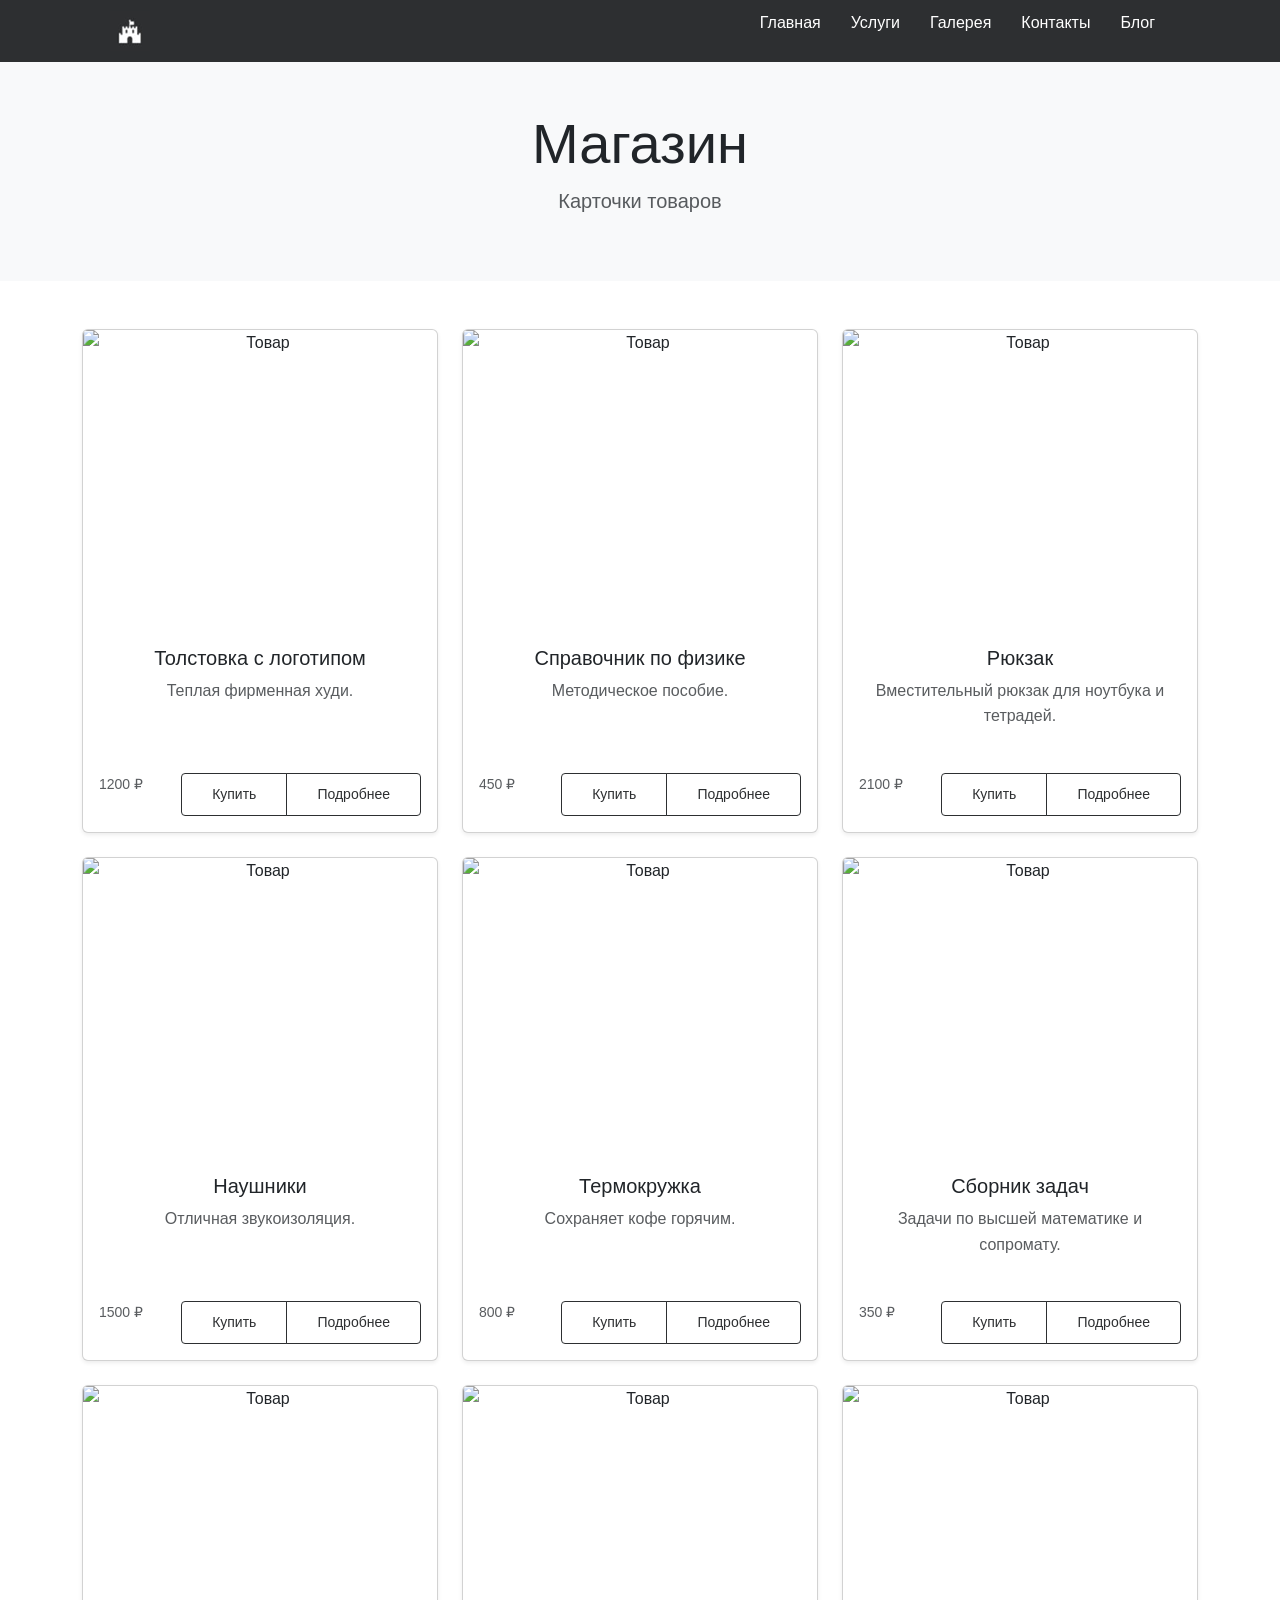
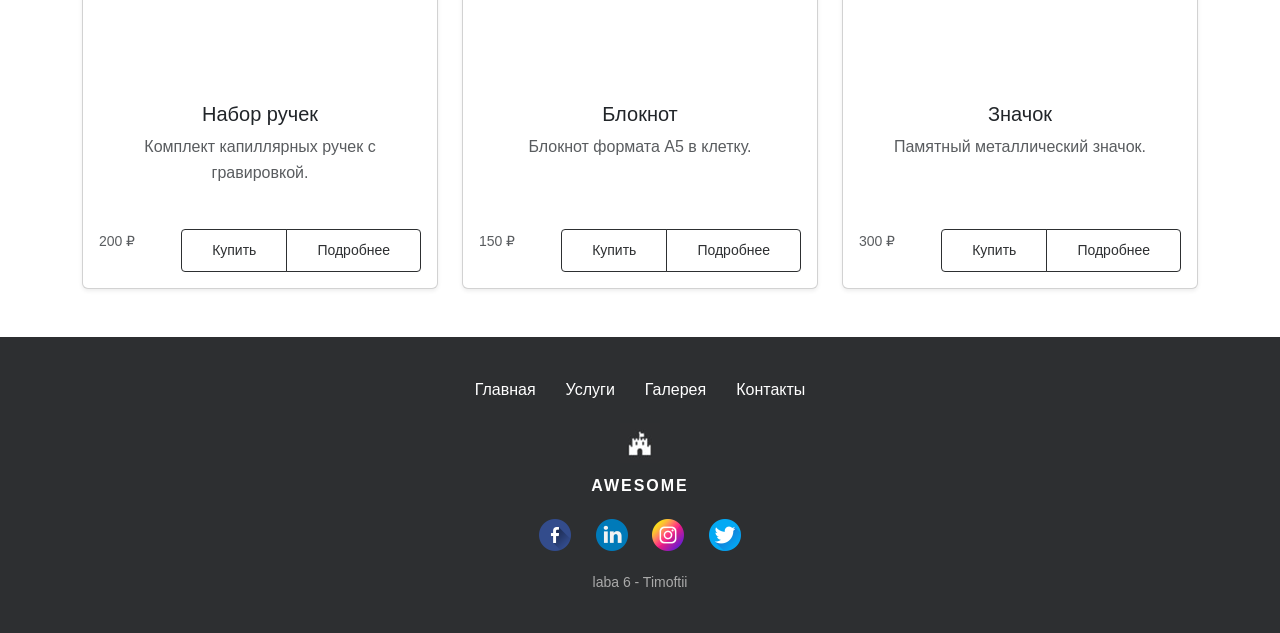
==== shop.html @ bda39eb8 "new" ====
<!DOCTYPE html>
<html lang="ru">
<head>
    <meta charset="UTF-8">
    <meta name="viewport" content="width=device-width, initial-scale=1.0">
    <title>Магазин ФТИ</title>
    
    <link href="https://cdn.jsdelivr.net/npm/bootstrap@5.1.3/dist/css/bootstrap.min.css" rel="stylesheet">
    
    <link rel="stylesheet" href="css/style.css">
</head>
<body>
    <header>
        <nav id="myTopnav"> 
            <div class="logo">
                <img src="img/logo1.png" alt="Логотип">
            </div>
            <div id="hamburger" class="icon">&#9776;</div>
            <ul class="menu">
                <li><a href="#top" class="menu-element" data-link="top">Главная</a></li>
                <li><a href="#services" class="menu-element" data-link="services">Услуги</a></li>
                <li><a href="gallery.html" class="menu-element">Галерея</a></li>
                <li><a href="contacts.html" class="menu-element">Контакты</a></li>
                <li><a href="blog.html" class="menu-element">Блог</a></li>
            </ul>
        </nav>
    </header>

    <main>
        <section class="top-banner py-5 bg-light">
            <div class="container text-center">
                <h1 class="display-4">Магазин</h1>
                <p class="lead text-muted">Карточки товаров</p>
            </div>
        </section>

        <section class="container py-5 text-center">
            <div class="row row-cols-1 row-cols-sm-2 row-cols-md-3 g-4">
                
                <div class="col">
                    <div class="card h-100 shadow-sm">
                        <img src="https://images.unsplash.com/photo-1551860117-7edcfdeb70f8?q=80&w=687&auto=format&fit=crop&ixlib=rb-4.1.0&ixid=M3wxMjA3fDB8MHxwaG90by1wYWdlfHx8fGVufDB8fHx8fA%3D%3D" class="card-img-top product-img" alt="Товар">
                        <div class="card-body d-flex flex-column">
                            <h5 class="card-title">Толстовка с логотипом</h5>
                            <p class="card-text text-muted mb-4">Теплая фирменная худи.</p>
                            <div class="mt-auto d-flex justify-content-between align-items-center">
                                <small class="text-muted">1200 ₽</small>
                                <div class="btn-group">
                                    <button type="button" class="btn btn-sm btn-outline-primary">Купить</button>
                                    <button type="button" class="btn btn-sm btn-outline-secondary">Подробнее</button>
                                </div>
                            </div>
                        </div>
                    </div>
                </div>

                <div class="col">
                    <div class="card h-100 shadow-sm">
                        <img src="https://images.unsplash.com/photo-1544816155-12df9643f363?w=500&q=80" class="card-img-top product-img" alt="Товар">
                        <div class="card-body d-flex flex-column">
                            <h5 class="card-title">Справочник по физике</h5>
                            <p class="card-text text-muted mb-4">Методическое пособие.</p>
                            <div class="mt-auto d-flex justify-content-between align-items-center">
                                <small class="text-muted">450 ₽</small>
                                <div class="btn-group">
                                    <button type="button" class="btn btn-sm btn-outline-primary">Купить</button>
                                    <button type="button" class="btn btn-sm btn-outline-secondary">Подробнее</button>
                                </div>
                            </div>
                        </div>
                    </div>
                </div>

                <div class="col">
                    <div class="card h-100 shadow-sm">
                        <img src="https://images.unsplash.com/photo-1514222709107-a180c68d72b4?w=500&q=80" class="card-img-top product-img" alt="Товар">
                        <div class="card-body d-flex flex-column">
                            <h5 class="card-title">Рюкзак</h5>
                            <p class="card-text text-muted mb-4">Вместительный рюкзак для ноутбука и тетрадей.</p>
                            <div class="mt-auto d-flex justify-content-between align-items-center">
                                <small class="text-muted">2100 ₽</small>
                                <div class="btn-group">
                                    <button type="button" class="btn btn-sm btn-outline-primary">Купить</button>
                                    <button type="button" class="btn btn-sm btn-outline-secondary">Подробнее</button>
                                </div>
                            </div>
                        </div>
                    </div>
                </div>

                <div class="col">
                    <div class="card h-100 shadow-sm">
                        <img src="https://images.unsplash.com/photo-1505740420928-5e560c06d30e?w=500&q=80" class="card-img-top product-img" alt="Товар">
                        <div class="card-body d-flex flex-column">
                            <h5 class="card-title">Наушники</h5>
                            <p class="card-text text-muted mb-4">Отличная звукоизоляция.</p>
                            <div class="mt-auto d-flex justify-content-between align-items-center">
                                <small class="text-muted">1500 ₽</small>
                                <div class="btn-group">
                                    <button type="button" class="btn btn-sm btn-outline-primary">Купить</button>
                                    <button type="button" class="btn btn-sm btn-outline-secondary">Подробнее</button>
                                </div>
                            </div>
                        </div>
                    </div>
                </div>

                <div class="col">
                    <div class="card h-100 shadow-sm">
                        <img src="https://images.unsplash.com/photo-1581622558667-3419a8dc5f83?w=500&q=80" class="card-img-top product-img" alt="Товар">
                        <div class="card-body d-flex flex-column">
                            <h5 class="card-title">Термокружка</h5>
                            <p class="card-text text-muted mb-4">Сохраняет кофе горячим.</p>
                            <div class="mt-auto d-flex justify-content-between align-items-center">
                                <small class="text-muted">800 ₽</small>
                                <div class="btn-group">
                                    <button type="button" class="btn btn-sm btn-outline-primary">Купить</button>
                                    <button type="button" class="btn btn-sm btn-outline-secondary">Подробнее</button>
                                </div>
                            </div>
                        </div>
                    </div>
                </div>

                <div class="col">
                    <div class="card h-100 shadow-sm">
                        <img src="https://images.unsplash.com/photo-1543002588-bfa74002ed7e?w=500&q=80" class="card-img-top product-img" alt="Товар">
                        <div class="card-body d-flex flex-column">
                            <h5 class="card-title">Сборник задач</h5>
                            <p class="card-text text-muted mb-4">Задачи по высшей математике и сопромату.</p>
                            <div class="mt-auto d-flex justify-content-between align-items-center">
                                <small class="text-muted">350 ₽</small>
                                <div class="btn-group">
                                    <button type="button" class="btn btn-sm btn-outline-primary">Купить</button>
                                    <button type="button" class="btn btn-sm btn-outline-secondary">Подробнее</button>
                                </div>
                            </div>
                        </div>
                    </div>
                </div>

                <div class="col">
                    <div class="card h-100 shadow-sm">
                        <img src="https://images.unsplash.com/photo-1448471237638-f8ccc7d5ac9d?q=80&w=715&auto=format&fit=crop&ixlib=rb-4.1.0&ixid=M3wxMjA3fDB8MHxwaG90by1wYWdlfHx8fGVufDB8fHx8fA%3D%3D" class="card-img-top product-img" alt="Товар">
                        <div class="card-body d-flex flex-column">
                            <h5 class="card-title">Набор ручек</h5>
                            <p class="card-text text-muted mb-4">Комплект капиллярных ручек с гравировкой.</p>
                            <div class="mt-auto d-flex justify-content-between align-items-center">
                                <small class="text-muted">200 ₽</small>
                                <div class="btn-group">
                                    <button type="button" class="btn btn-sm btn-outline-primary">Купить</button>
                                    <button type="button" class="btn btn-sm btn-outline-secondary">Подробнее</button>
                                </div>
                            </div>
                        </div>
                    </div>
                </div>

                <div class="col">
                    <div class="card h-100 shadow-sm">
                        <img src="https://images.unsplash.com/photo-1517842645767-c639042777db?w=500&q=80&utm_source=chatgpt.com" class="card-img-top product-img" alt="Товар">
                        <div class="card-body d-flex flex-column">
                            <h5 class="card-title">Блокнот</h5>
                            <p class="card-text text-muted mb-4">Блокнот формата А5 в клетку.</p>
                            <div class="mt-auto d-flex justify-content-between align-items-center">
                                <small class="text-muted">150 ₽</small>
                                <div class="btn-group">
                                    <button type="button" class="btn btn-sm btn-outline-primary">Купить</button>
                                    <button type="button" class="btn btn-sm btn-outline-secondary">Подробнее</button>
                                </div>
                            </div>
                        </div>
                    </div>
                </div>

                <div class="col">
                    <div class="card h-100 shadow-sm">
                        <img src="https://images.unsplash.com/photo-1585776245991-cf89dd7fc73a?w=500&q=80" class="card-img-top product-img" alt="Товар">
                        <div class="card-body d-flex flex-column">
                            <h5 class="card-title">Значок</h5>
                            <p class="card-text text-muted mb-4">Памятный металлический значок.</p>
                            <div class="mt-auto d-flex justify-content-between align-items-center">
                                <small class="text-muted">300 ₽</small>
                                <div class="btn-group">
                                    <button type="button" class="btn btn-sm btn-outline-primary">Купить</button>
                                    <button type="button" class="btn btn-sm btn-outline-secondary">Подробнее</button>
                                </div>
                            </div>
                        </div>
                    </div>
                </div>

            </div>
        </section>
    </main>

    <footer>
        <ul class="menu">
            <li><a href="#top" class="menu-element" data-link="top">Главная</a></li>
            <li><a href="#services" class="menu-element" data-link="services">Услуги</a></li>
            <li><a href="#portfolio" class="menu-element" data-link="portfolio">Галерея</a></li>
            <li><a href="contacts.html" class="menu-element">Контакты</a></li>
        </ul>
        <div class="brand">
            <img src="img/logo1.png" alt="Логотип сайта">
            <span>AWESOME</span>
        </div>
        <div class="social-icons">
            <a href="#" title="Facebook"><img src="img/facebook.png" alt="FB"></a>
            <a href="#" title="LinkedIn"><img src="img/linked.png" alt="LI"></a>
            <a href="#" title="Instagram"><img src="img/inst.png" alt="Insta"></a>
            <a href="#" title="Twitter"><img src="img/twitter.png" alt="Tw"></a>
        </div>
        <div class="copyright">laba 6 - Timoftii</div>
    </footer>

    <script src="https://cdn.jsdelivr.net/npm/bootstrap@5.1.3/dist/js/bootstrap.bundle.min.js"></script>
</body>
</html>
---- css/style.css ----
* {
    margin: 0;
    padding: 0;
    box-sizing: border-box;
}
body {
    font-family: "Open Sans", Helvetica, Arial, sans-serif;
    line-height: 1.6;
    font-weight: 400;
}
/* --- ШАПКА (Header) --- */
/* Закрепляем шапку при прокрутке (Рис. 57) */
header {
    background: #2d2f31;
    position: sticky;
    top: 0;
    z-index: 100; /* Чтобы шапка была поверх всего */
    width: 100%;
}
header nav {
    display: flex;
    justify-content: space-between;
    align-items: center;
    max-width: 1100px;
    margin: auto;
    padding: 0 20px;
    min-height: 60px;
    position: relative;
}
header nav .logo img {
    width: 40px;
    vertical-align: middle;
}
/* Скрываем гамбургер на больших экранах */
.icon {
    display: none;
}
/* Меню */
header ul.menu {
    list-style: none;
    display: flex;
}
header ul.menu li a {
    text-decoration: none;
    color: #fff;
    padding: 10px 15px;
    transition: 0.3s;
    display: block;
}
header ul.menu li a:hover {
    border-bottom: 1px solid #fff;
}
/* --- ОБЩИЕ СТИЛИ СЕКЦИЙ --- */
.main-title {
    font-size: 32px;
    font-weight: 300;
    color: #313131;
    text-align: center;
    margin-top: 50px;
}
.main-title-description {
    text-align: center;
    color: #616161;
    margin-bottom: 40px;
}
.delimiter {
    width: 100px;
    height: 1px;
    background: #e91e63;
    margin: 10px auto 15px;
}

.top-image {
    max-height: 300px; /* Ограничение высоты */
    width: 100%;       /* Полная ширина контейнера */
    object-fit: cover; /* Кадрирование без искажений */
    display: block;    /* Чтобы избежать лишних отступов */
}

/* --- УСЛУГИ --- */
.container-row {
    display: flex;
    justify-content: center;
    flex-wrap: wrap;
    max-width: 1200px;
    margin: 0 auto 50px;
}
.row-item {
    flex: 0 1 300px;
    margin: 15px;
    padding: 20px;
    text-align: center;
}
.row-item img { width: 64px; margin-bottom: 15px; }
/* --- ПОДРОБНЕЕ (Overlay) --- */
.learn-more {
    background-image: url('../img/podrobnosti.jfif');
    background-attachment: fixed; /* Фиксированный фон */
    background-position: center;
    background-size: cover;
    text-align: center;
    position: relative;
    padding: 100px 0;
}
/* Затемнение фона и инверсия цвета (Рис. 39, 41) */
.overlay.black-back { color: white; }
.overlay.black-back:before {
    content: "";
    position: absolute;
    top: 0; left: 0; width: 100%; height: 100%;
    background: rgba(0,0,0,0.5); /* Полупрозрачный черный */
    z-index: 1;
}
.overlay .content {
    position: relative;
    z-index: 2; /* Текст поверх затемнения */
}
.btn {
    display: inline-block;
    padding: 10px 30px;
    border: 1px solid #fff;
    color: #fff;
    text-decoration: none;
    margin-top: 20px;
    transition: 0.3s;
    cursor: pointer;
}
.btn:hover { background: #fff; color: #000; }

.btn-outline-primary {
    border-color: #2d2f31;
    color: #2d2f31;
}

.btn-outline-primary:hover {
    background: #0d6efd;
    color: white;
}

.learn-more h2 {
    font-size: 2.5em;
    margin-bottom: 5px;
}

.btn-outline-secondary {
    border-color: #2d2f31;
    color: #2d2f31;
}

.btn-outline-secondary:hover {
    background: #6c757d;
    color: white;
}

/* --- ПОРТФОЛИО --- */
.portfolio-container {
    display: flex;
    flex-wrap: wrap;
    margin-bottom: 50px;
}
.portfolio-item {
    background-size: cover;
    background-position: center;
    width: 33.33%;
    height: 250px;
    display: flex;
    align-items: center;
    justify-content: center;
    cursor: pointer;
}
.description-container {
    padding: 20px;
    display: flex;
    flex-direction: column;
    justify-content: center;
    text-align: center;
    opacity: 0; /* Скрыто по умолчанию */
    height: 100%;
    width: 100%;
    background: rgba(45, 47, 49, 0.8); /* Темный фон */
    transition: all 250ms ease-in-out;
}
.portfolio-item:hover .description-container { opacity: 1; }
.portfolio-title { color: white; font-size: 22px; margin-bottom: 5px; }
.portfolio-description { color: #ddd; }
/* --- КОНТАКТНАЯ ФОРМА (Новое в Лабе 4) --- */
.contact-section {
    padding: 20px;
    background: #f9f9f9;
}
.contact-form-container {
    max-width: 800px;
    margin: 0 auto 50px;
}
.form-row {
    display: flex;
    justify-content: space-between;
    gap: 20px;
}
.form-element {
    width: 100%;
    padding: 15px;
    margin-bottom: 20px;
    border: 1px solid #ccc;
    font-family: inherit;
}
.form-element:focus {
    border-color: #2d2f31;
    outline: none;
}
/* Чекбокс (Рис. 48) */
.form-checkbox-container {
    margin-bottom: 20px;
}
.form-checkbox-container label {
    margin-left: 10px;
    cursor: pointer;
    color: #555;
}
/* Кнопка формы (Рис. 45) */
.form-btn {
    border-color: #2d2f31;
    color: #2d2f31;
    font-size: 16px;
}
.form-btn:hover {
    background: #2d2f31;
    color: white;
}
.form-btn:active {
    background: #000;
}
/* --- ПОДВАЛ (Footer) (Новое в Лабе 4) --- */
footer {
    background: #2d2f31;
    color: #fff;
    padding: 40px 20px;
    text-align: center;
}
footer ul {
    list-style: none;
    display: flex;
    justify-content: center; /* Центрируем меню */
    margin-bottom: 20px;
    padding: 0;
}
footer ul li a {
    color: #fff;
    text-decoration: none;
    padding: 0 15px;
}
/* Бренд в подвале */
.brand {
    display: flex;
    flex-direction: column;
    align-items: center;
    margin-bottom: 20px;
}
.brand img { width: 40px; margin-bottom: 10px; }
.brand span { font-weight: bold; letter-spacing: 2px; }
/* Социальные иконки */
.social-icons { margin-bottom: 20px; }
.social-icons a { text-decoration: none; margin: 0 10px; }
.social-icons img { width: 32px; transition: 0.3s; }
.social-icons img:hover { transform: scale(1.1); }
.copyright { font-size: 14px; color: #aaa; }
/* --- МЕДИА ЗАПРОСЫ (АДАПТИВНОСТЬ) --- */
@media (max-width: 992px) {
    .portfolio-item { width: 50%; }
   
    /* Стили для мобильного меню (Рис. 59) */
    .icon {
        display: flex; /* Показываем гамбургер */
        color: white;
        font-size: 24px;
        cursor: pointer;
        border: 1px solid white;
        padding: 5px 10px;
        border-radius: 4px;
    }
   
    /* Скрываем обычное меню */
    header ul.menu { display: none; }
    /* Класс, который добавляет JS для показа меню */
    header nav.responsive {
        flex-direction: column;
        align-items: flex-start;
    }
   
    header nav.responsive .menu {
        display: flex;
        flex-direction: column;
        width: 100%;
    }
    header nav.responsive .icon {
        position: absolute;
        right: 20px;
        top: 15px;
    }
}
@media (max-width: 576px) {
    .portfolio-item { width: 100%; }
    .form-row { flex-direction: column; gap: 0; }
}
/* ---- МОДАЛЬНОЕ ОКНО ---- */
.popup-container {
    position: fixed;
    top: 0;
    left: 0;
    width: 100%;
    height: 100%;
    background: rgba(0,0,0,0.8);
    opacity: 0;
    transition: all 250ms ease-in-out;
    display: flex;
    justify-content: center;
    align-items: center;
    z-index: 1000;
}
.popup-container.active {
    opacity: 1;
}
.popup {
    max-width: 80%;
    max-height: 80%;
    transform: scale(0.8);
    transition: all 250ms ease-in-out;
    cursor: pointer;
}
.popup-container.active .popup {
    transform: scale(1);
}
/* ---- ОТЗЫВЫ ---- */
.testimonials {
    padding: 40px 20px;
}
.testimonials-container {
    max-width: 1000px;
    margin: 0 auto 30px;
    overflow: hidden;
}
.testimonials-inner {
    display: flex;
    transition: transform 0.3s ease-in-out;
}
.testimonial-item {
    background: #fff;
    border-radius: 10px;
    box-shadow: 0 3px 10px rgba(0,0,0,0.1);
    padding: 30px;
    margin: 20px;
    width: calc(50% - 40px);
    min-width: calc(50% - 40px);
    flex-shrink: 0;
}
.review-header {
    display: flex;
    align-items: center;
    margin-bottom: 15px;
}
.review-avatar {
    width: 56px;
    height: 56px;
    border-radius: 50%;
    margin-right: 15px;
    object-fit: cover;
}
.review-info h4 {
    margin: 0;
    font-size: 18px;
    color: #222;
}
.review-date {
    font-size: 13px;
    color: #888;
}
.review-text {
    margin-top: 10px;
    font-size: 15px;
    color: #555;
    line-height: 1.5;
}
.controls {
    text-align: center;
    margin-bottom: 20px;
}
.control-item {
    display: inline-block;
    width: 12px;
    height: 12px;
    background: #ccc;
    border-radius: 50%;
    margin: 0 5px;
    cursor: pointer;
}
.control-item.active {
    background: #e91e63;
}
/* --- НОВЫЕ СТИЛИ ДЛЯ ЛАБОРАТОРНОЙ №6 --- */

/* 1. Модификатор для обложки страницы контактов */
.contacts-top-image {
    max-height: 200px;
}

/* 2. Секция контактной информации (Две колонки) */
.contact-info-container {
    display: flex;
    max-width: 1000px;
    margin: 40px auto;
    padding: 0 20px;
    align-items: center;
    gap: 40px;
}
.contact-info-image {
    flex: 1;
    text-align: center;
}
.contact-info-image img {
    max-width: 100%;
    border-radius: 8px;
}
.contact-info-text {
    flex: 1;
}
.contact-desc {
    margin-bottom: 20px;
    color: #555;
}

/* Сетка контактных данных (Пропорция 1 к 3) */
.contact-details-grid {
    display: flex;
    flex-wrap: wrap;
    flex-direction: column;
}
.contact-details-grid .detail-label {
    flex: 1; /* 1 часть ширины */
    font-weight: 600;
    margin-bottom: 15px;
    color: #333;
}
.contact-details-grid .detail-value {
    flex: 3; /* 3 части ширины */
    margin-bottom: 15px;
    color: #666;
}

/* 3. Секция достижений */
.achievements {
    background: #2d2f31;
    padding: 60px 0;
    margin: 50px 0;
    color: white;
}
.achieve-container {
    display: flex;
    max-width: 1100px;
    margin: 0 auto;
    justify-content: space-between;
}
.achieve-box {
    width: 25%;
    text-align: center;
    padding: 20px;
}
.achieve-box .counter {
    font-size: 48px;
    font-weight: 700;
    color: #e91e63;
    margin-bottom: 10px;
}
.achieve-text {
    font-size: 16px;
    letter-spacing: 1px;
}

/* 4. Отступы для карты */
.map-section {
    margin: 60px 0;
}
.map-container {
    margin-top: 30px;
}

/* 5. Адаптивность (Медиа-запросы) */
@media (max-width: 992px) {
    /* Сброс анимации отзывов для мобильных телефонов (Рис. 115-117) */
    .testimonials-inner {
        transform: translate(0) !important;
        flex-direction: column;
    }
    .testimonial-item {
        width: 100%;
        min-width: 100%;
        margin: 10px 0;
    }
    .controls {
        display: none; /* Прячем точки управления слайдером */
    }
}

@media (max-width: 768px) {
    /* Перенос колонок контактов друг под друга */
    .contact-info-container {
        flex-direction: column;
    }
    .contact-details-grid .detail-label {
        flex: 100%;
        margin-bottom: 5px;
    }
    .contact-details-grid .detail-value {
        flex: 100%;
        margin-bottom: 20px;
    }
    
    /* Достижения в 2 колонки */
    .achieve-container {
        flex-wrap: wrap;
    }
    .achieve-box {
        width: 50%;
    }
}

@media (max-width: 576px) {
    /* Достижения в 1 колонку, уменьшенный шрифт */
    .achieve-box {
        width: 100%;
        margin-bottom: 20px;
    }
    .achieve-box .counter {
        font-size: 38px;
    }
}

/* --- СТИЛИ ДЛЯ ЛАБОРАТОРНОЙ №8 (gallery.html) --- */

/* Самописный слайдер (jQuery) */
.slider-container {
    width: 100%;
    max-width: 1000px;
    height: 400px;
    position: relative;
    margin: 40px auto;
    background-color: #2d2f31;
    border-radius: 8px;
    overflow: hidden;
}

.slider-image {
    width: 100%;
    height: 100%;
    /* Первая картинка по умолчанию */
    background-image: url('https://images.unsplash.com/photo-1532094349884-543bc11b234d?auto=format&fit=crop&w=1000&q=80'); 
    background-size: cover;
    background-position: center center;
    opacity: 1;
}

/* Боковые тени управления [cite: 178, 180] */
.slider-arrow-left, 
.slider-arrow-right {
    position: absolute;
    top: 0;
    bottom: 0;
    width: 15%;
    cursor: pointer;
    transition: opacity 0.3s ease;
}

.slider-arrow-left {
    left: 0;
    background: linear-gradient(to right, rgba(0,0,0,0.6), rgba(0,0,0,0));
}

.slider-arrow-right {
    right: 0;
    background: linear-gradient(to left, rgba(0,0,0,0.6), rgba(0,0,0,0));
}

.slider-arrow-left:hover, 
.slider-arrow-right:hover {
    opacity: 0.7;
}

/* Ограничение ширины для Bootstrap слайдера, чтобы он совпадал по размерам [cite: 226] */
#carouselExampleCaptions {
    max-width: 1000px;
    margin: 40px auto;
    border-radius: 8px;
    overflow: hidden;
}

.product-img {
    width: 100%;
    height: 300px;          /* фиксированная высота блока */
    object-fit: cover;      /* заполняет блок, обрезая лишнее */
    object-position: center;/* центрирует изображение */
    display: block;
}
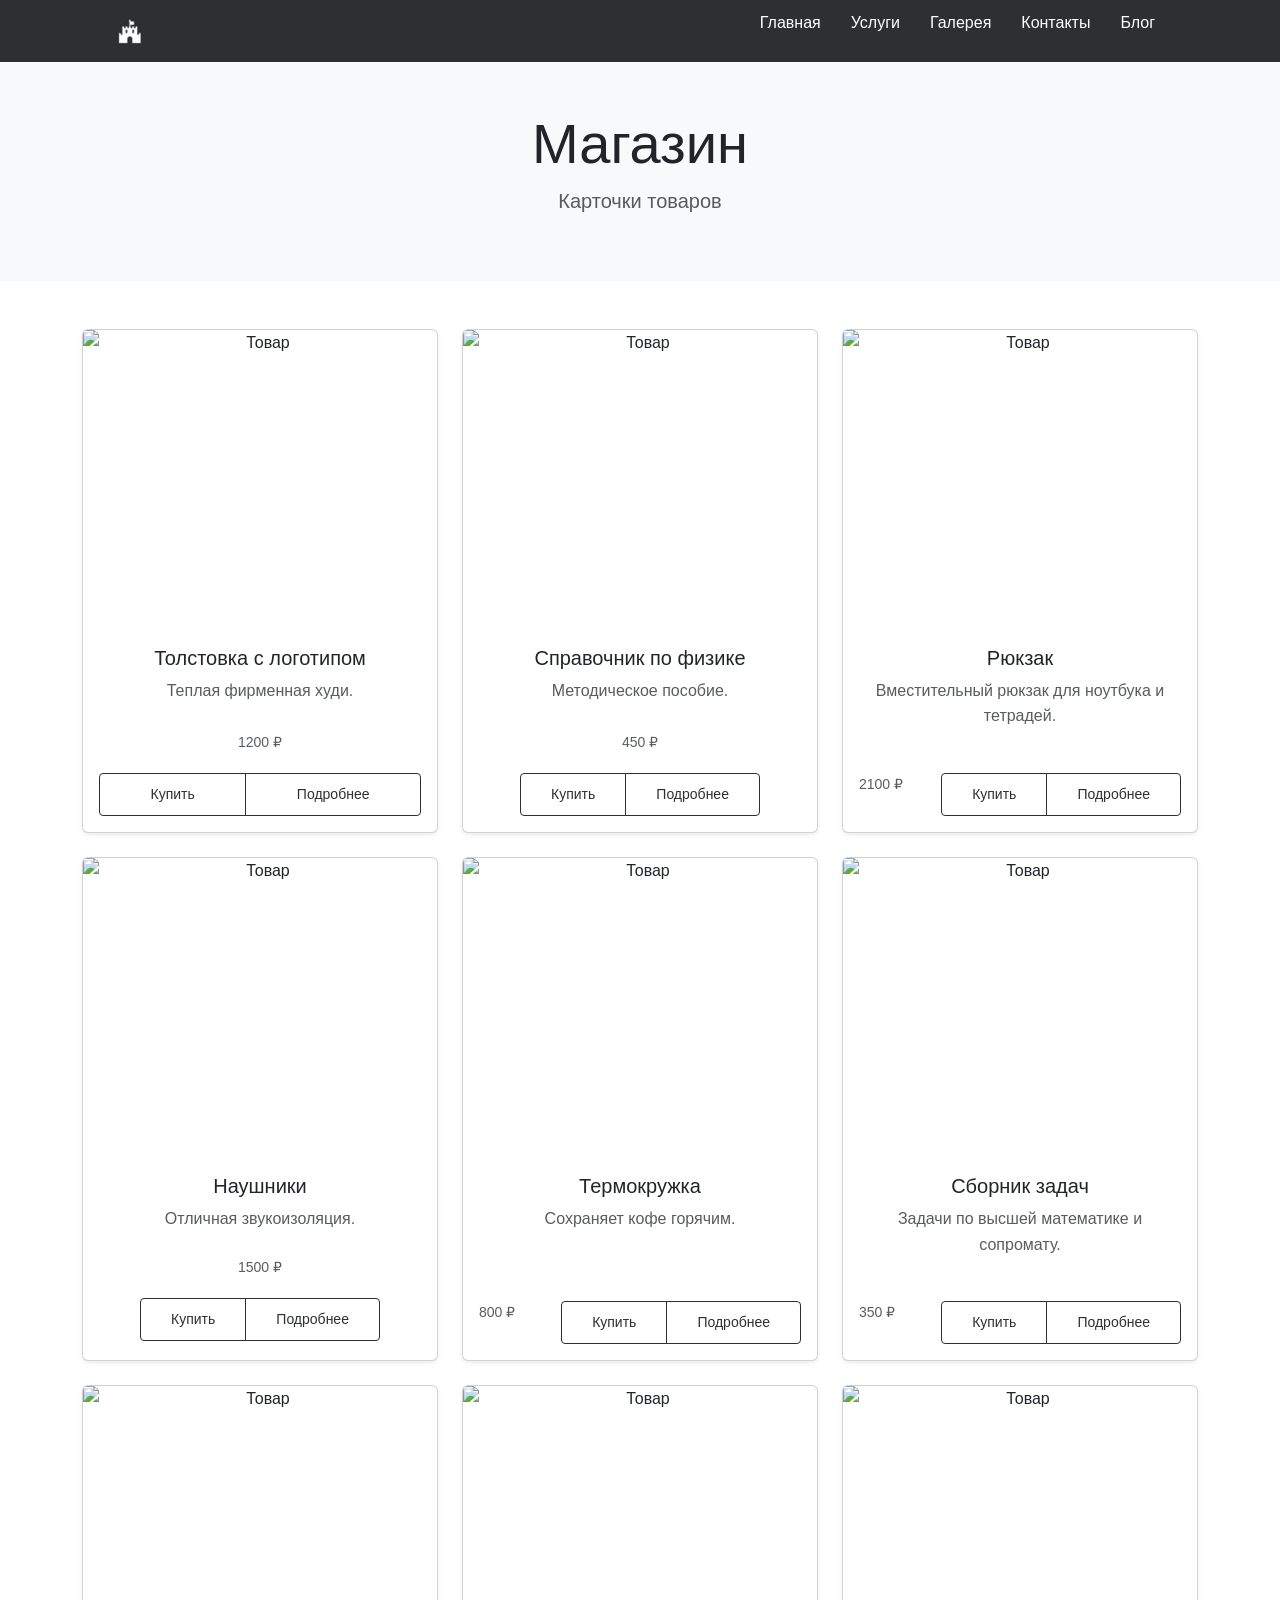
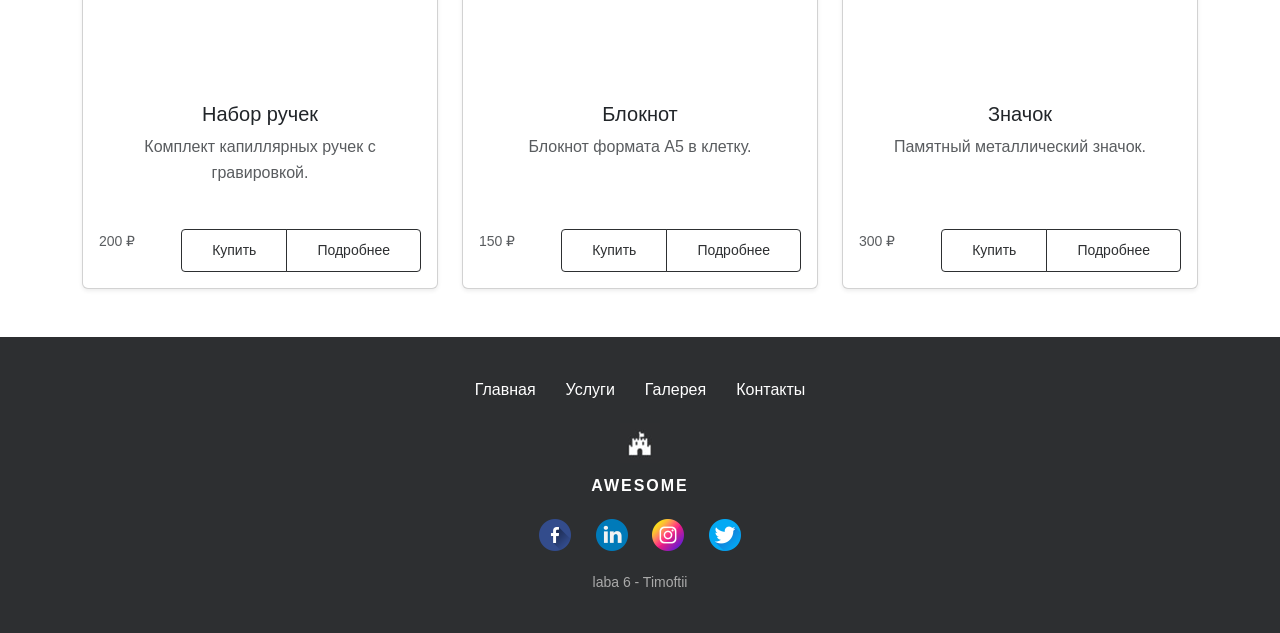
==== commit cce42fd5: "Fix alignment classes in product cards" ====
--- a/shop.html
+++ b/shop.html
@@ -43,7 +43,7 @@
                         <div class="card-body d-flex flex-column">
                             <h5 class="card-title">Толстовка с логотипом</h5>
                             <p class="card-text text-muted mb-4">Теплая фирменная худи.</p>
-                            <div class="mt-auto d-flex justify-content-between align-items-center">
+                            <div class="mt-auto d-flex flex-column align-items-cente">
                                 <small class="text-muted">1200 ₽</small>
                                 <div class="btn-group">
                                     <button type="button" class="btn btn-sm btn-outline-primary">Купить</button>
@@ -60,7 +60,7 @@
                         <div class="card-body d-flex flex-column">
                             <h5 class="card-title">Справочник по физике</h5>
                             <p class="card-text text-muted mb-4">Методическое пособие.</p>
-                            <div class="mt-auto d-flex justify-content-between align-items-center">
+                            <div class="mt-auto d-flex flex-column align-items-center">
                                 <small class="text-muted">450 ₽</small>
                                 <div class="btn-group">
                                     <button type="button" class="btn btn-sm btn-outline-primary">Купить</button>
@@ -94,7 +94,7 @@
                         <div class="card-body d-flex flex-column">
                             <h5 class="card-title">Наушники</h5>
                             <p class="card-text text-muted mb-4">Отличная звукоизоляция.</p>
-                            <div class="mt-auto d-flex justify-content-between align-items-center">
+                            <div class="mmt-auto d-flex flex-column align-items-center">
                                 <small class="text-muted">1500 ₽</small>
                                 <div class="btn-group">
                                     <button type="button" class="btn btn-sm btn-outline-primary">Купить</button>
@@ -216,4 +216,4 @@
 
     <script src="https://cdn.jsdelivr.net/npm/bootstrap@5.1.3/dist/js/bootstrap.bundle.min.js"></script>
 </body>
-</html>+</html>
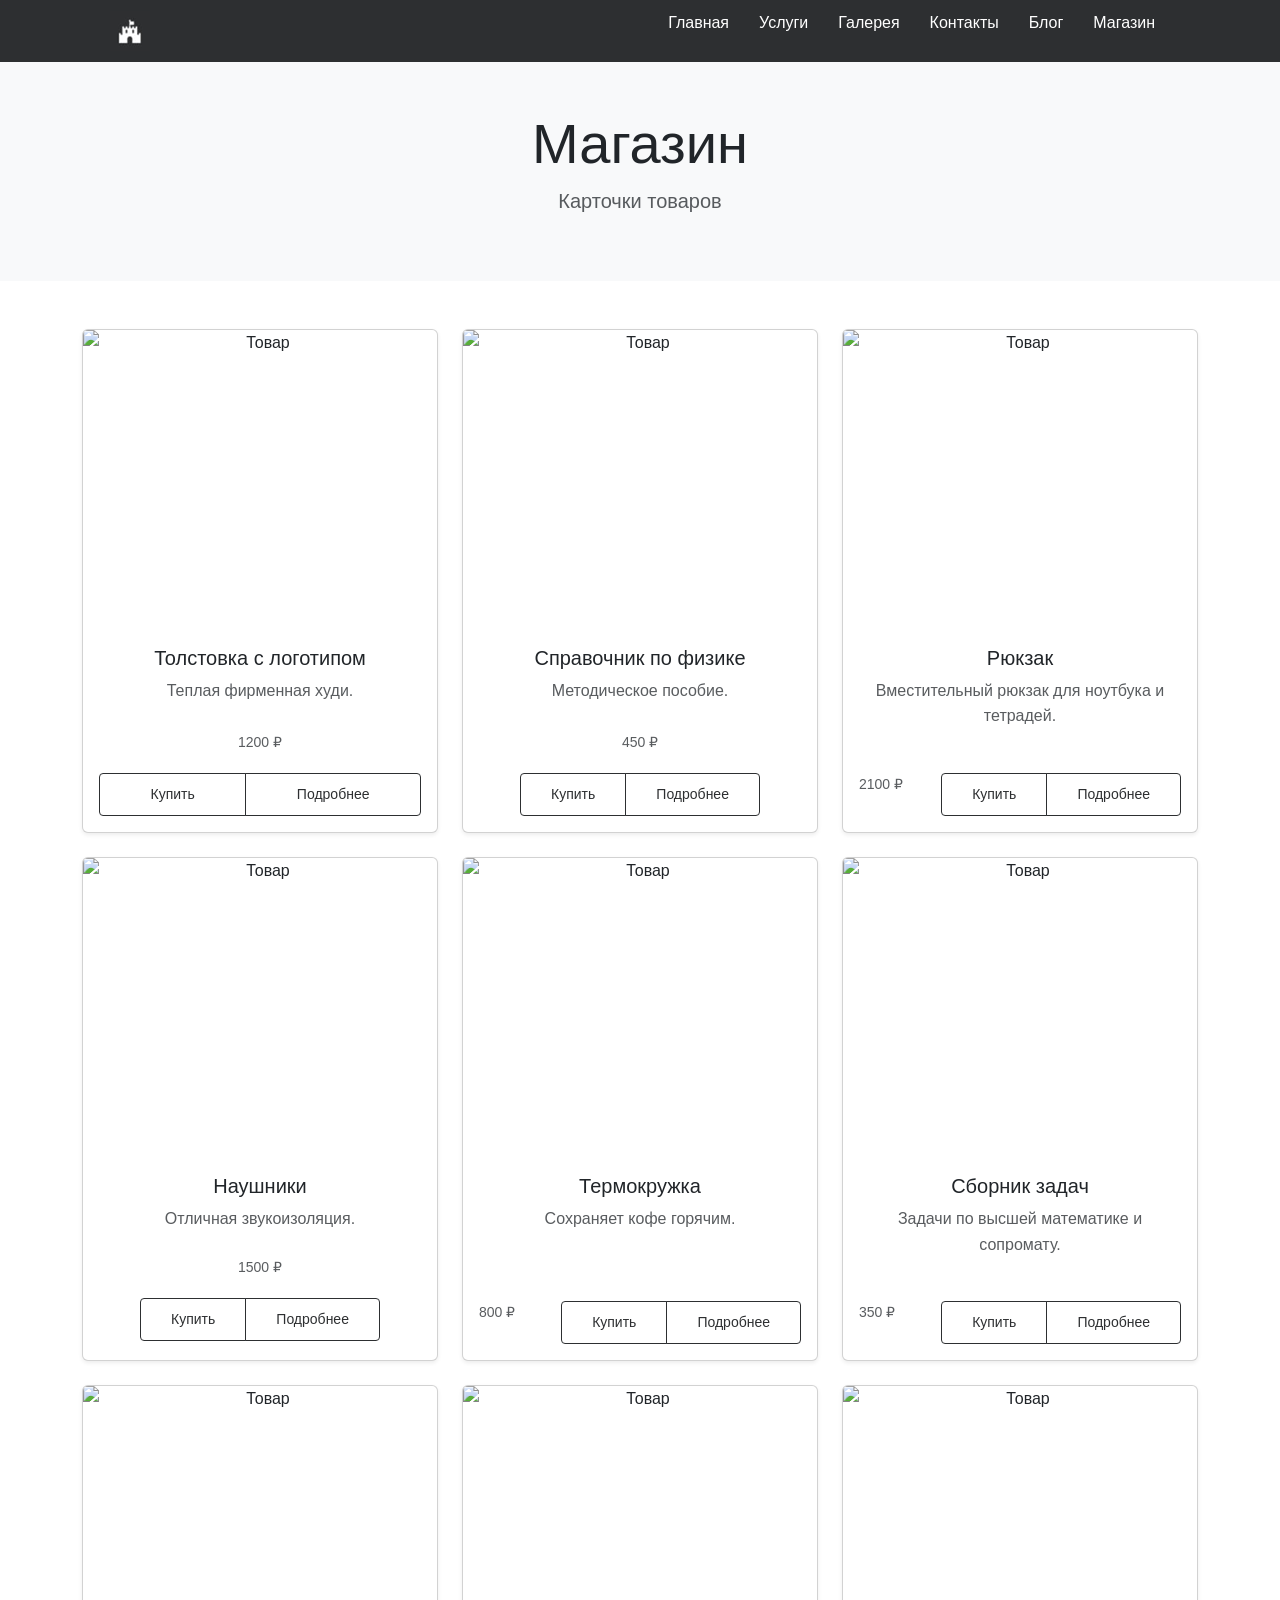
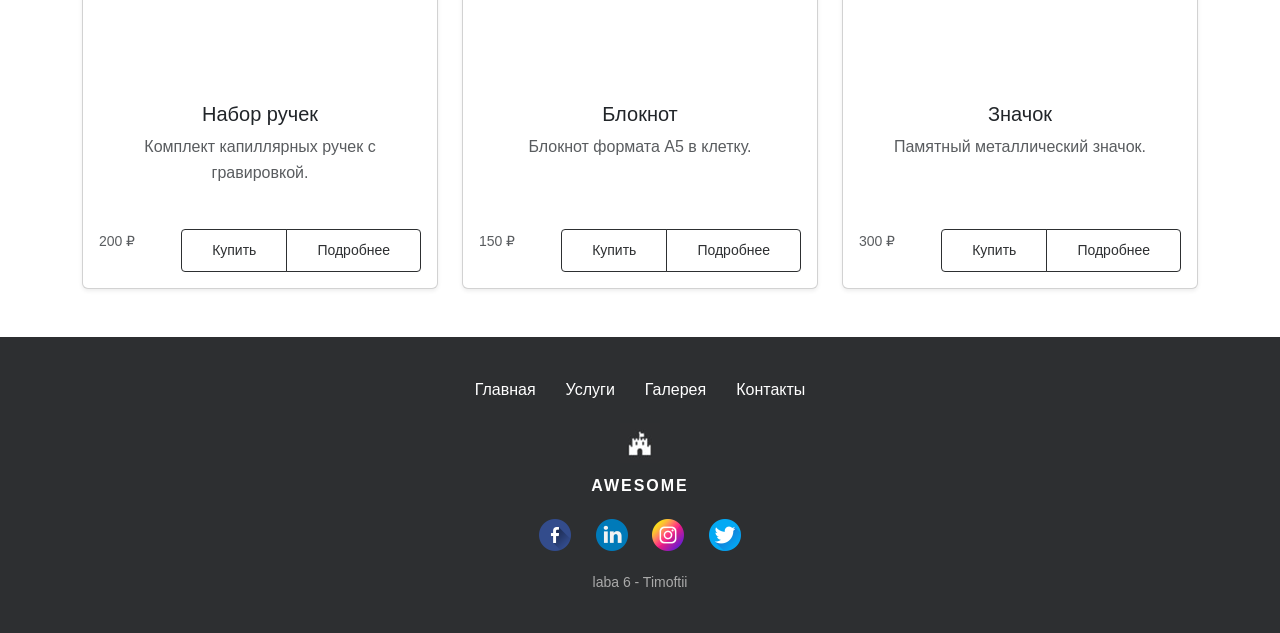
==== commit 2acb86dd: "Add shop link to navigation menu" ====
--- a/shop.html
+++ b/shop.html
@@ -22,6 +22,8 @@
                 <li><a href="gallery.html" class="menu-element">Галерея</a></li>
                 <li><a href="contacts.html" class="menu-element">Контакты</a></li>
                 <li><a href="blog.html" class="menu-element">Блог</a></li>
+                <li><a href="shop.html" class="menu-element">Магазин</a></li>
+                
             </ul>
         </nav>
     </header>
